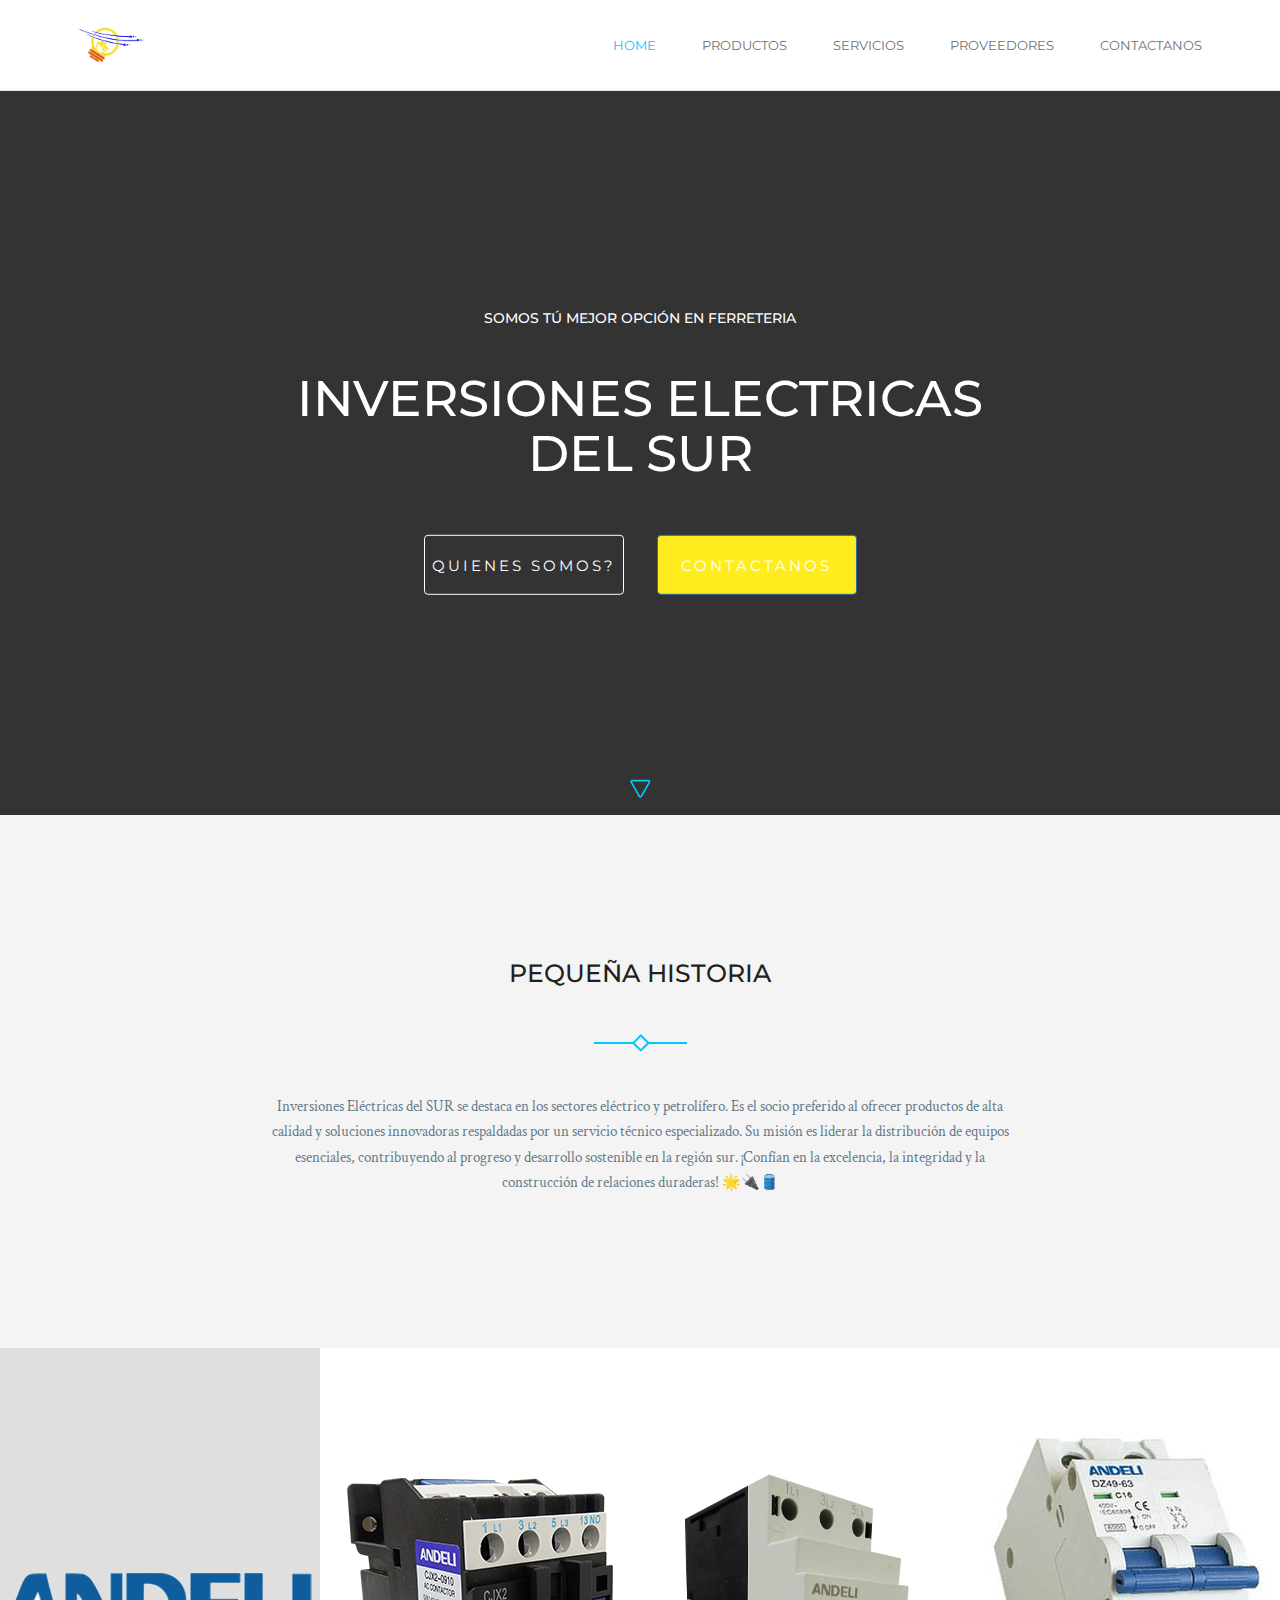
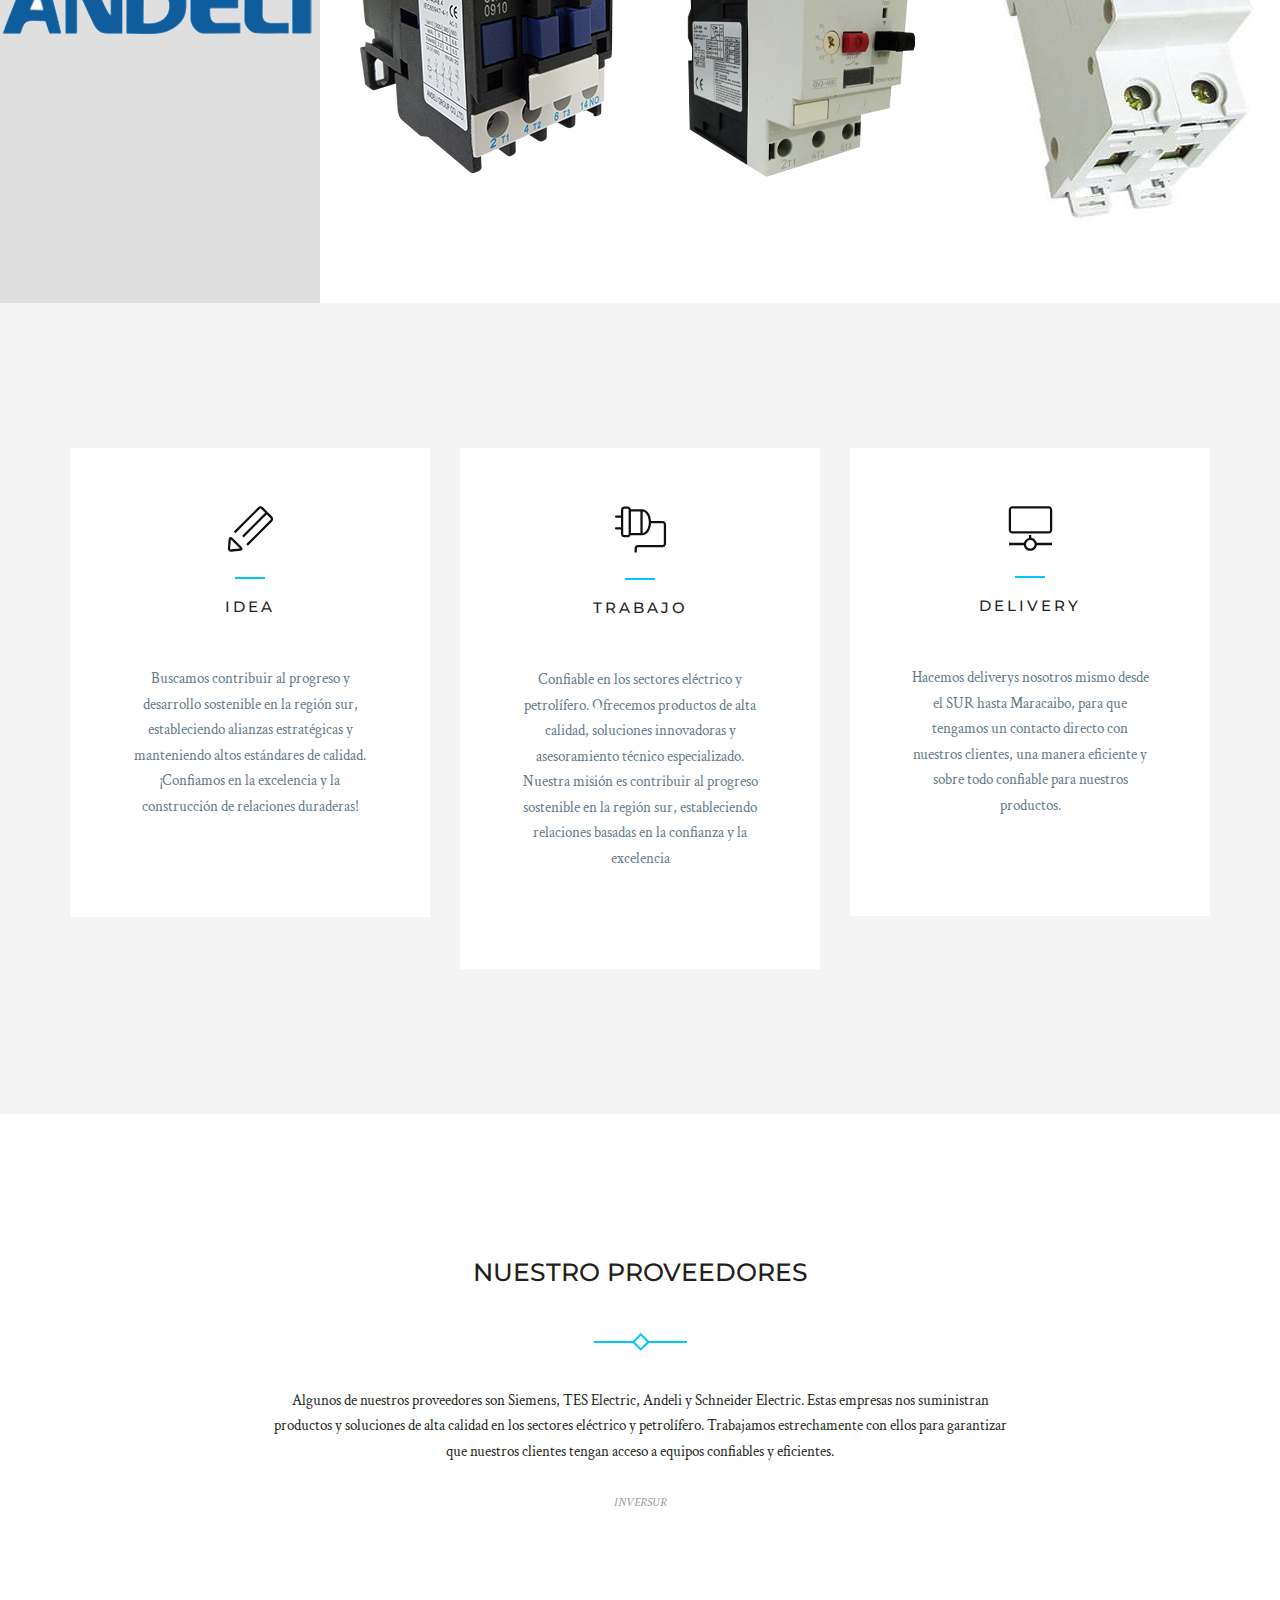
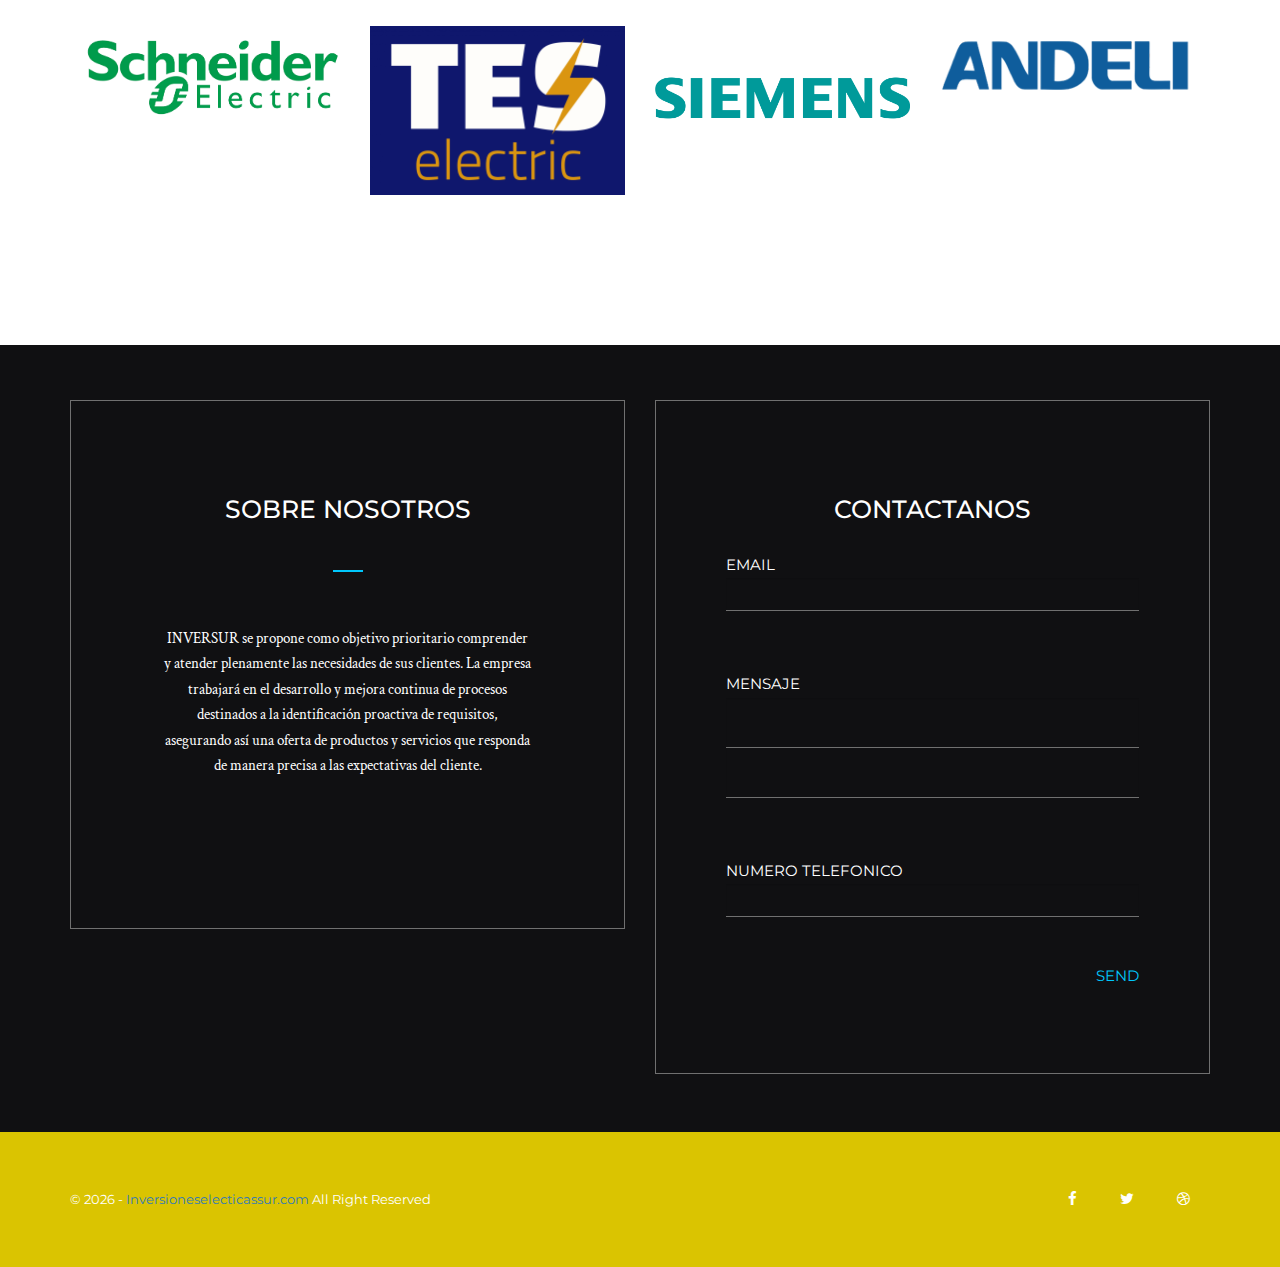
==== index.html @ 47db1a86 "first commit" ====
<!DOCTYPE html>
<html>

<head>
	<title>INVERSIONES ELECTRICAS DEL SUR | INFORMATIVA</title>
	<meta charset="utf-8">
	<meta http-equiv="X-UA-Compatible" content="IE=edge">
	<meta name="viewport" content="width=device-width, initial-scale=1">
	<meta name="description" content="Free singlepage web template created by GraphBerry">
	<meta name="keywords" content="HTML5, Bootstrap 3, CSS3, javascript, PHP, Responsive, Mobile">
	<meta name="author" content="INVERSIONES ELECTRICAS DEL SUR" />
	<!-- Latest compiled and minified CSS -->
	<link rel="stylesheet" href="https://maxcdn.bootstrapcdn.com/bootstrap/3.3.7/css/bootstrap.min.css"
		integrity="sha384-BVYiiSIFeK1dGmJRAkycuHAHRg32OmUcww7on3RYdg4Va+PmSTsz/K68vbdEjh4u" crossorigin="anonymous">
	<!-- Fonts -->
	<link href="https://fonts.googleapis.com/css?family=Montserrat" rel="stylesheet">
	<link href="https://fonts.googleapis.com/css?family=Crimson+Text:400,400i" rel="stylesheet">
	<!-- Styles -->
	<link rel="stylesheet" type="text/css" href="css/font-awesome.min.css">
	<link rel="stylesheet" type="text/css" href="css/slick.css">
	<link rel="stylesheet" type="text/css" href="css/style.css">
	<link rel="icon" href="img/LOGOIES.jpg">
</head>

<body>
	<header id="header">
		<!-- Section title -->
		<h1 class="sr-only">INVERSIONES ELECTRICAS DEL SUR | Home page</h1>
		<nav class="navbar navbar-default navbar-fixed-top">
			<!-- Section title -->
			<h1 class="sr-only">Main navigation</h1>
			<div class="container">
				<!-- Brand and toggle get grouped for better mobile display -->
				<div class="navbar-header">
					<button type="button" class="navbar-toggle collapsed" data-toggle="collapse"
						data-target="#main-navbar" aria-expanded="false">
						<span class="sr-only">Navegacion</span>
						<span class="icon-bar"></span>
						<span class="icon-bar"></span>
						<span class="icon-bar"></span>
					</button>
					<a class="navbar-brand smoothScroll" href="#home">
						<img alt="Modus" src="img/LOGOSINLETRAS.svg">
					</a>
				</div>
				<!-- Collect the nav links, forms, and other content for toggling -->
				<div class="collapse navbar-collapse" id="main-navbar">
					<ul class="nav navbar-nav navbar-right">
						<li class="active"><a class="smoothScroll" href="#home">Home <span
									class="sr-only">(current)</span></a></li>
						<li class="dropdown">
							<a class="smoothScroll" class="dropbtn">Productos</a>
							<div class="dropdown-content">
								<a href="./products/controles_industriales.html">Controles Industriales</a>
								<a href="./products/distribucion_electrica.html">Distribucion Electricas</a>
								<a href="./products/botoneria_luces.html">Botoneria y Luces</a>
								<a href="./products/auxiliares_gabinetes.html">Auxiliares y Gabinetes</a>
								<a href="./products/lamparas_iluminacion.html">Lamparas y Iluminacion</a>
								<a href="./products/herramientas.html">Herramientas</a>
								<a href="./products/accesorios_electricos.html">Accesorios Eletricos</a>
								<a href="./products/din.html">Distribucion - DIN</a>
							</div>
						</li>
						<li><a class="smoothScroll" href="#services">Servicios</a></li>
						<li><a class="smoothScroll" href="#clients">Proveedores</a></li>
						<li><a class="smoothScroll" href="#contact">Contactanos</a></li>
					</ul>
				</div><!-- /.navbar-collapse -->
			</div><!-- /.container -->
		</nav>
	</header>
	<main>
		<section id="home">
			<!-- Section title -->
			<h1 class="sr-only">Home section</h1>
			<div class="overlay"></div>
			<div class="home-content">
				<div class="container">
					<div class="row">
						<div class="col-md-8 col-md-offset-2">
							<span class="h5">Somos tú mejor opción en Ferreteria</span class="h5">
							<h2 class="h1">Inversiones Electricas del Sur</h2>
							<div class="cta-container">
								<a href="#" class="btn btn-default">Quienes somos?</a>
								<button href="#" class="btn btn-primary">Contactanos</button>
							</div>
						</div>
					</div>
				</div>
			</div>
			<a id="down-icon" class="down-icon smoothScroll" href="#history">
				<img class="down-arrow" src="img/svg/down_icon.svg" alt="Down arrow">
			</a>
		</section>
		<section id="history">
			<!-- Section title -->
			<h1 class="sr-only">History section</h1>
			<div class="container">
				<div class="row">
					<div class="col-md-8 col-md-offset-2">
						<div class="history-content">
							<h2 class="section-title">Pequeña historia</h2>
							<p>
								Inversiones Eléctricas del SUR se destaca en los sectores eléctrico y petrolífero. Es el
								socio preferido al ofrecer productos de alta calidad y soluciones innovadoras
								respaldadas por un servicio técnico especializado. Su misión es liderar la distribución
								de equipos esenciales, contribuyendo al progreso y desarrollo sostenible en la región
								sur. ¡Confían en la excelencia, la integridad y la construcción de relaciones duraderas!
								🌟🔌🛢️
						</div>
					</div>
				</div>
			</div>
		</section>
		<section id="products">
			<!-- Section title -->
			<h1 class="sr-only">Products section</h1>
			<!-- Andeli Productos -->
			<div class="slider-container">
				<figure class="project grabbable">
					<img class="img-responsive" src="img/portfolio/andeli.svg" alt="Project Image">
				</figure>
				<figure class="project grabbable">
					<img class="img-responsive" src="img/portfolio/01Andeli.svg" alt="Project Image">
					
				</figure>
				<figure class="project grabbable">
					<img class="img-responsive" src="img/portfolio/02Andeli.svg" alt="Project Image">
					
				</figure>
				<figure class="project grabbable">
					<img class="img-responsive" src="img/portfolio/03Andeli.svg" alt="Project Image">
					
				</figure>
				<!-- Productos Schneider -->
				<figure class="project grabbable">
					<img class="img-responsive" src="img/portfolio/Schneider.svg" alt="Project Image">
					
				</figure>
				<figure class="project grabbable">
					<img class="img-responsive" src="img/portfolio/01Schneider.svg" alt="Project Image">
					
				</figure>
				<figure class="project grabbable">
					<img class="img-responsive" src="img/portfolio/02Schneider.svg" alt="Project Image">
					
				</figure>
				<figure class="project grabbable">
					<img class="img-responsive" src="img/portfolio/03Schneider.svg" alt="Project Image">
					
				</figure>

				<!-- TES PRODUCTOS -->
				<figure class="project grabbable">
					<img class="img-responsive" src="img/portfolio/TES.svg" alt="Project Image">
					
				</figure>
				<figure class="project grabbable">
					<img class="img-responsive" src="img/portfolio/01TES.svg" alt="Project Image">
					
				</figure>
				<figure class="project grabbable">
					<img class="img-responsive" src="img/portfolio/02TES.svg" alt="Project Image">
					
				</figure>
				<figure class="project grabbable">
					<img class="img-responsive" src="img/portfolio/03TES.svg" alt="Project Image">
					
				</figure>
				<!-- Siemens Productos -->
				<figure class="project grabbable">
					<img class="img-responsive" src="img/portfolio/siemens.svg" alt="Project Image">
					
				</figure>
				<figure class="project grabbable">
					<img class="img-responsive" src="img/portfolio/01Siemens.svg" alt="Project Image">
					
				</figure>
				<figure class="project grabbable">
					<img class="img-responsive" src="img/portfolio/02Siemens.svg" alt="Project Image">
					
				</figure>
				<figure class="project grabbable">
					<img class="img-responsive" src="img/portfolio/03Siemens.svg" alt="Project Image">
					
				</figure>

			</div>

		</section>

		<section id="services">

			<!-- Section title -->
			<h1 class="sr-only">Services section</h1>

			<div class="container">

				<div class="row">

					<div class="col-md-4">

						<div class="service">
							<figure>
								<img src="img/svg/services/idea.svg" alt="Idea image">
								<div class="separator"></div>
								<figcaption>
									<h5>Idea</h5>
								</figcaption>
							</figure>
							<p>Buscamos contribuir al progreso y desarrollo sostenible en la región sur, estableciendo
								alianzas estratégicas y manteniendo altos estándares de calidad. ¡Confiamos en la
								excelencia y la construcción de relaciones duraderas! </p>
						</div>

					</div>

					<div class="col-md-4">

						<div class="service">
							<figure>
								<img src="img/svg/services/work.svg" alt="Work image">
								<div class="separator"></div>
								<figcaption>
									<h5>Trabajo</h5>
								</figcaption>
							</figure>
							<p>Confiable en los sectores eléctrico y petrolífero. Ofrecemos productos de alta calidad,
								soluciones innovadoras y asesoramiento técnico especializado. Nuestra misión es
								contribuir al progreso sostenible en la región sur, estableciendo relaciones basadas en
								la confianza y la excelencia</p>
						</div>

					</div>

					<div class="col-md-4">

						<div class="service">
							<figure>
								<img src="img/svg/services/deliver.svg" alt="Deliver image">
								<div class="separator"></div>
								<figcaption>
									<h5>Delivery</h5>
								</figcaption>
							</figure>
							<p>Hacemos deliverys nosotros mismo desde el SUR hasta Maracaibo, para que tengamos un
								contacto directo con nuestros clientes, una manera eficiente y sobre todo confiable para
								nuestros productos.</p>
						</div>

					</div>

				</div>

			</div>

		</section>

		<section id="clients">

			<!-- Section title -->
			<h1 class="sr-only">Clients section</h1>

			<div class="container">

				<div class="row">

					<div class="col-md-8 col-md-offset-2">

						<div class="clients-content">

							<h2 class="section-title">Nuestro proveedores</h2>

							<blockquote>
								<p>Algunos de nuestros proveedores son Siemens, TES Electric, Andeli y Schneider
									Electric. Estas empresas nos suministran productos y soluciones de alta calidad en
									los sectores eléctrico y petrolífero. Trabajamos estrechamente con ellos para
									garantizar que nuestros clientes tengan acceso a equipos confiables y eficientes.
								</p>
								<footer><cite title="Mr. Lorem Ipsum">INVERSUR</cite></footer>
							</blockquote>

						</div>

					</div>

				</div>

				<div class="clients-logs-container">

					<div class="row-proveedores">

						<div class="col-sm-3">
							<div class="single-client-container">
								<img src="img/scheinder-electric.png" alt="Client logo image" class="imagen12">
							</div>
						</div>

						<div class="col-sm-3">
							<div class="single-client-container">
								<img src="img/TES.png" alt="Client logo image" class="imagen123">
							</div>
						</div>

						<div class="col-sm-3">
							<div class="single-client-container">
								<img src="img/Siemens.png" alt="Client logo image" class="imagen12">
							</div>
						</div>

						<div class="col-sm-3">
							<div class="single-client-container">
								<img src="img/cropped-logo_andeli-4-1.png" alt="Client logo image" class="imagen12">
							</div>
						</div>

					</div>

				</div>

			</div>

		</section>

		<section id="contact">

			<!-- Section title -->
			<h1 class="sr-only">Contacto</h1>

			<div class="container">

				<div class="row">

					<div class="col-md-6">

						<div id="about-subsection" class="contact-subsection">

							<h2 class="sub-section-title">Sobre nosotros</h2>

							<p>INVERSUR se propone como objetivo prioritario comprender y atender plenamente las
								necesidades de sus clientes. La empresa trabajará en el desarrollo y mejora continua de
								procesos destinados a la identificación proactiva de requisitos, asegurando así una
								oferta de productos y servicios que responda de manera precisa a las expectativas del
								cliente.</p>

						</div>

					</div>

					<div class="col-md-6">

						<div id="form-subsection" class="contact-subsection">

							<h2 class="sub-section-title">Contactanos</h2>

							<form>

								<div class="form-group">
									<label class="email-label" for="Email">Email</label>
									<input type="email" class="form-control" id="Email">
								</div>

								<div class="form-group">
									<label class="message-label" for="Message">Mensaje</label>
									<textarea class="form-control" id="Message" rows="2"></textarea>
								</div>

								<div class="form-group">
									<label class="message-label" for="number">Numero telefonico</label>
									<input type="number" class="form-control" id="number" rows="1" >
								</div>

								<button type="submit" class="btn btn-default pull-right">Send</button>

							</form>

						</div>

					</div>

				</div>

			</div>

		</section>

	</main>

	<footer id="footer">

		<!-- Section title -->
		<h1 class="sr-only">Footer section</h1>

		<div class="container">

			<div class="row">

				<div class="col-sm-6">
					<small class="copyright"> © <span id="year">2024</span> - <a
							href="http://www.Inversioneselecticassur.com">Inversioneselecticassur.com</a> All Right
						Reserved</small>
				</div>

				<div class="col-sm-6">
					<ul class="social-list">
						<li><a href="#"><i class="fa fa-facebook" aria-hidden="true"></i></a></li>
						<li><a href="#"><i class="fa fa-twitter" aria-hidden="true"></i></a></li>
						<li><a href="#"><i class="fa fa-dribbble" aria-hidden="true"></i></a></li>
					</ul>
				</div>

			</div>

		</div>

	</footer>

	<!-- Scripts -->
	<script src="https://code.jquery.com/jquery-3.2.1.min.js"></script>
	<script type="text/javascript" src="js/smooth-scroll.min.js"></script>
	<script type="text/javascript" src="js/modernizr.mq.js"></script>
	<script type="text/javascript" src="js/slick.min.js"></script>

	<!-- Latest compiled and minified JavaScript Bootstrap-->
	<script src="https://maxcdn.bootstrapcdn.com/bootstrap/3.3.7/js/bootstrap.min.js"
		integrity="sha384-Tc5IQib027qvyjSMfHjOMaLkfuWVxZxUPnCJA7l2mCWNIpG9mGCD8wGNIcPD7Txa"
		crossorigin="anonymous"></script>

	<!-- Custom JS -->
	<script src="js/custom.js"></script>
	<script src="https://cdn.jsdelivr.net/npm/emailjs-com@2/dist/email.min.js"></script>
	<script>
		(function () {
			emailjs.init('J43ruftnwgSSAaIPX'); // Reemplaza 'YOUR_USER_ID' con tu ID de usuario de EmailJS
		})();
	</script>
	<script>
		document.querySelector('form').addEventListener('submit', function (event) {
			event.preventDefault();

			emailjs.send('service_hifh8ve', 'template_kzwcd33', {
				email: document.getElementById('Email').value,
				message: document.getElementById('Message').value,
				phone: document.getElementById('number').value
			})
				.then(function (response) {
					console.log('SUCCESS!', response.status, response.text);
					
				}, function (error) {
					console.log('FAILED...', error);
				});
		});
	</script>

</body>

</html>
---- css/style.css ----
/**********************
DEFAULT
***********************/

body {
	padding-top: 90px;
	font-family: 'Crimson Text', serif;
	font-size: 15px;
	color: #637988;
	line-height: 1.7;
}

ul,
ol {
	list-style-type: none;
	padding: 0;
	margin: 0;
}

.social-list li {
	display: inline-block;
}

.social-list a {
	padding: 20px;
	color: #fff;
	text-decoration: none;
}

p {
	margin: 0;
}

h1,
.h1,
h2,
.h2,
h3,
.h3,
h4,
.h4,
h5,
.h5,
h6,
.h6,
label,
button,
.btn {
	font-family: 'Montserrat', sans-serif;
	text-transform: uppercase;
	margin: 0;
}

h1,
.h1,
h2,
.h2,
h3,
.h3,
h4,
.h4,
h5,
.h5,
h6,
.h6 {
	display: block;
}

h1,
.h1 {
	font-size: 50px;
}

h2 {
	font-size: 25px;
}

h2.section-title {
	color: #231f20;
}

h2.section-title:after {
	display: block;
	content: '';
	width: 100%;
	height: 19px;
	background: url('../img/svg/separator.svg') center center no-repeat;
	margin-top: 45px;
}

h5 {
	font-size: 15px;
	letter-spacing: 0.2em;
}

section {
	position: relative;
}

section:nth-child(odd) {
	background-color: #ffffff;
}

section:nth-child(even) {
	background-color: #f4f4f4;
}

blockquote {
	padding: 0;
	margin: 0;
	border: 0;
}

form {
	text-align: left;
}

label {
	font-weight: normal;
}

button,
.btn {
	font-size: 15px;
}

.form-group {
	margin: 0;
}

.form-control {
	background-color: transparent;
	color: #ffffff;
	border: none;
	border-bottom: 1px solid #707070;
	border-radius: 0;
	transition: all 0.3s ease-out;
}

.form-control:focus {
	border-color: #ffffff;
	box-shadow: none;
}

/**********************
NAVBAR
***********************/

.navbar {
	min-height: 90px;
	font-family: 'Montserrat', sans-serif;
	text-transform: uppercase;
}

.navbar-default {
	background-color: #ffffff;
}

.navbar-brand {
	height: 90px;
	padding: 23px;
}

.navbar-brand img {
	max-height: 44px;
}

.navbar-default .navbar-nav>li>a {
	font-size: 13px;
	color: #707070;
	padding: 35px 23px;
}

.navbar-default .navbar-nav>li>a:focus,
.navbar-default .navbar-nav>li>a:hover {
	color: #00c7fc;
	background-color: transparent;
}

.navbar-default .navbar-nav>.active>a,
.navbar-default .navbar-nav>.active>a:focus,
.navbar-default .navbar-nav>.active>a:hover {
	color: #00c7fc;
	background-color: transparent;
}

.navbar-default .navbar-toggle {
	margin-top: 28px;
	margin-bottom: 28px;
	border: 0;
	border-radius: 0;
}

.navbar-default .navbar-toggle .icon-bar {
	background: #707070;
}

.navbar-default .navbar-toggle:focus,
.navbar-default .navbar-toggle:hover {
	background-color: transparent;
}

.navbar-default .navbar-toggle:focus .icon-bar,
.navbar-default .navbar-toggle:hover .icon-bar {
	background: #00c7fc;
}

.mi-lista {
	list-style-type: none;
	margin: 0;
	padding: 0;
	overflow: hidden;
	background-color: #333;
}

.mi-lista li {
	float: left;
}

.mi-lista li a,
.dropbtn {
	display: inline-block;
	color: white;
	text-align: center;
	padding: 14px 16px;
	text-decoration: none;
}


.mi-lista li.dropdown {
	display: inline-block;
}

.dropdown-content {
	display: none;
	position: absolute;
	background-color: #f9f9f9;
	min-width: 190px;
	box-shadow: 1px 8px 16px 0px rgba(0, 0, 0, 0.2);
	z-index: 1;
}

.dropdown-content a {
	color: black;
	padding: 12px 16px;
	text-decoration: none;
	display: block;
	text-align: left;
	font-size: 90%;
}

.dropdown-content a:hover {
	color: #00c7fc;
}

.dropdown:hover .dropdown-content {
	display: block;
}

/**********************
HOME SECTION
***********************/

#home {
	height: 725px;
	background: url("../img/header-potente.jpg") center center no-repeat;
	background-size: cover;
}

.overlay {
	position: absolute;
	top: 0;
	left: 0;
	width: 100%;
	height: 100%;
	background: rgba(0, 0, 0, .8);
}

.home-content {
	position: absolute;
	width: 100%;
	top: 50%;
	transform: translateY(-50%);
	text-align: center;
	color: #ffffff;
}

.home-content .h1,
.home-content h2 {
	margin-top: 45px;
}

.home-content .cta-container {
	margin-top: 54px;
}

.home-content .btn {
	letter-spacing: 0.2em;
	margin: 0 15px;
	text-align: center;
	padding: 0;
	width: 200px;
	height: 60px;
	line-height: 60px;
	box-sizing: border-box;
	color: #ffffff;
	transition: all 0.3s;
	outline: none;
	box-shadow: none;
}

.home-content .btn-default {
	background-color: transparent;
	border: 1px solid #ffffff;
}

.home-content .btn-default:hover,
.home-content .btn-default.active.focus,
.home-content .btn-default.active:focus,
.home-content .btn-default.active:hover,
.home-content .btn-default:active.focus,
.home-content .btn-default:active:focus,
.home-content .btn-default:active:hover {
	background: #ffffff;
	color: #231f20;
	border-color: #ffffff;
}

.home-content .btn-primary {
	background-color: #ffec1f;
}

.home-content .btn-primary:hover,
.home-content .btn-primary.active.focus,
.home-content .btn-primary.active:focus,
.home-content .btn-primary.active:hover,
.home-content .btn-primary:active.focus,
.home-content .btn-primary:active:focus,
.home-content .btn-primary:active:hover {
	background: #ffffff;
	color: #dd5b5b;
	border-color: #ef6464;
}

.down-icon {
	position: absolute;
	left: 50%;
	transform: translateX(-50%);
	bottom: 0;
	padding: 45px 15px 15px;
}

.down-arrow {
	animation: scrollDown 2s infinite;
}

@keyframes scrollDown {

	0%,
	20%,
	50%,
	80%,
	100% {
		transform: translateY(0);
	}

	40% {
		transform: translateY(-30px);
	}

	60% {
		transform: translateY(-15px);
	}
}

/**********************
HISTORY SECTION
***********************/

#history {
	/*background-color: #f4f4f4;*/
	padding: 145px 0 152px;
}

.history-content {
	text-align: center;
}

.history-content p {
	margin-top: 42px;
}

/**********************
PORTFOLIO SECTION
***********************/

.project {
	position: relative;
	width: 320px;
	height: 555px;
	overflow: hidden;
	outline: none;
}

.project:hover .description {
	transform: translateY(-100%);
}

.project img {
	width: 100%;
}


.project .description {
	position: absolute;
	width: 100%;
	height: 370px;
	padding: 61px 33px 54px;
	background: #04a3ce;
	color: #ffffff;
	text-align: center;
	transition: all .3s ease-out;
}

.project .description p {
	margin-top: 65px;
}

.project .description .social-list {
	margin-top: 54px;
}

/**********************
SERVICES SECTION
***********************/

#services {
	padding: 145px 0;
}

.service {
	background: #ffffff;
	padding: 58px 61px 98px;
	text-align: center;
}

.service .separator {
	width: 30px;
	height: 2px;
	background-color: #00c7fc;
	margin: 25px auto 0;
}

.service h5 {
	margin-top: 20px;
	color: #231f20;
}

.service p {
	margin-top: 51px;
}

/**********************
CLIENTS SECTION
***********************/

#clients {
	padding: 145px 0 150px;
}

.clients-content {
	text-align: center;
}

.clients-content blockquote {
	color: #231f20;
	font-size: 15px;
	margin-top: 37px;
}

.clients-content blockquote footer {
	margin-top: 30px;
	color: #999999;
}

.clients-content blockquote footer:before {
	content: '';
}

.clients-logs-container {
	margin-top: 115px;
	text-align: center;
}

/**********************
CONTACT SECTION
***********************/

#contact {
	background-color: #101012;
	color: #ffffff;
	padding: 55px 0 58px;
}

.contact-subsection {
	border: 1px solid #707070;
	text-align: center;
	min-height: 500px;
	box-sizing: border-box;
}

#about-subsection {
	padding: 95px 92px 149px;
}

#about-subsection h2:after {
	display: block;
	content: '';
	width: 30px;
	height: 2px;
	background-color: #00c7fc;
	margin: 46px auto 0;
}

#about-subsection p {
	margin-top: 54px;
}

#form-subsection {
	padding: 95px 70px 76px;
	overflow: hidden;
}

#form-subsection .email-label {
	margin-top: 28px;
}

#form-subsection input {
	padding: 0 5px;
	height: 33px;
}

#form-subsection .message-label {
	margin-top: 60px;
}

#form-subsection textarea {
	margin: 0;
	padding: 0 5px;
	border: 0;
	box-sizing: border-box;
	resize: none;
	font-size: 15px;
	line-height: 50px;
	vertical-align: bottom;
	background: linear-gradient(transparent 49px, #707070 1px);
	background-size: 100% 50px;
	background-repeat: repeat-y;
}

#form-subsection textarea:focus,
#form-subsection textarea:active {
	background: linear-gradient(transparent 49px, #ffffff 1px);
	background-size: 100% 50px;
	background-repeat: repeat-y;
}

#form-subsection .btn-default {
	color: #00c7fc;
	background: transparent;
	border: 0;
	border-color: transparent;
	border-radius: 0;
	padding: 10px 0;
	margin-top: 38px;
	outline: none;
	box-shadow: none;
}

#form-subsection .btn-default:hover,
#form-subsection .btn-default.active.focus,
#form-subsection .btn-default.active:focus,
#form-subsection .btn-default.active:hover,
#form-subsection .btn-default:active.focus,
#form-subsection .btn-default:active:focus,
#form-subsection .btn-default:active:hover {
	color: #ffffff;
}

/**********************
FOOTER SECTION
***********************/

#footer {
	background: #dac401;
	color: #ffffff;
	padding: 55px 0;
}

#footer .copyright {
	font-family: 'Montserrat', sans-serif;
}

#footer .social-list {
	float: right;
}

/**********************
HELPER CLASSES
***********************/

.is-visuallyhidden {
	border: 0;
	clip: rect(0 0 0 0);
	height: 1px;
	margin: -1px;
	overflow: hidden;
	padding: 0;
	position: absolute;
	width: 1px;
}

.grabbable {
	cursor: move;
	cursor: grab;
	cursor: -moz-grab;
	cursor: -webkit-grab;
}

.grabbing {
	cursor: grabbing;
	cursor: -moz-grabbing;
	cursor: -webkit-grabbing;
}

/**********************
RESPONSIVE
***********************/

@media only screen and (max-width: 1199px) {

	/**********************
	CONTACT SECTION
	***********************/

	#about-subsection,
	#form-subsection {
		padding: 95px 70px 70px;
		min-height: 560px;
	}

}

@media only screen and (max-width: 991px) {

	/**********************
	SERVICES SECTION
	***********************/
	.service:not(first-of-type) {
		margin-top: 30px;
	}

	/**********************
	CONTACT SECTION
	***********************/

	#about-subsection,
	#form-subsection {
		padding: 80px;
		min-height: auto;
	}

	#form-subsection {
		margin-top: 55px;
	}

}

@media only screen and (max-width: 767px) {

	/**********************
	DEFAULT
	***********************/

	h1,
	h2,
	h3,
	h4,
	h5,
	h6 {
		line-height: 1.5;
	}

	/**********************
	NAVBAR
	***********************/

	.navbar-default .navbar-nav {
		text-align: center;
	}

	.navbar-default .navbar-nav>li>a {
		padding: 20px 0;
	}

	/**********************
	HOME SECTION
	***********************/

	.home-content {
		transform: translateY(-55%);
	}

	.home-content .h1,
	.home-content h2 {
		font-size: 42px;
	}

	/**********************
	SERVICES SECTION
	***********************/
	.service {
		padding: 30px;
	}

	/**********************
	CLIENTS SECTION
	***********************/
	.single-client-container:not(first-of-type) {
		margin-top: 60px;
	}

	/**********************
	CONTACT SECTION
	***********************/

	#about-subsection,
	#form-subsection {
		padding: 60px 30px;
		min-height: auto;
	}


	/**********************
	FOOTER SECTION
	***********************/
	#footer {
		text-align: center;
	}

	#footer .social-list {
		float: none;
		margin-top: 45px;
	}

}

@media only screen and (max-width: 575px) {

	/**********************
	HOME SECTION
	***********************/

	.home-content .btn {
		display: block;
		margin: 0 auto;
	}

	.home-content .btn-primary {
		margin-top: 30px;
	}

}
@media only screen and (max-width: 767px) {
	.imagen12 {
		max-width: 35%;
	}
	.imagen123 {
		max-width: 35%;
		background-color: #0f176d;
	}

}
.imagen12 {
	max-width: 100%;
}
.imagen123 {
	max-width: 100%;
	background-color: #0f176d;
}
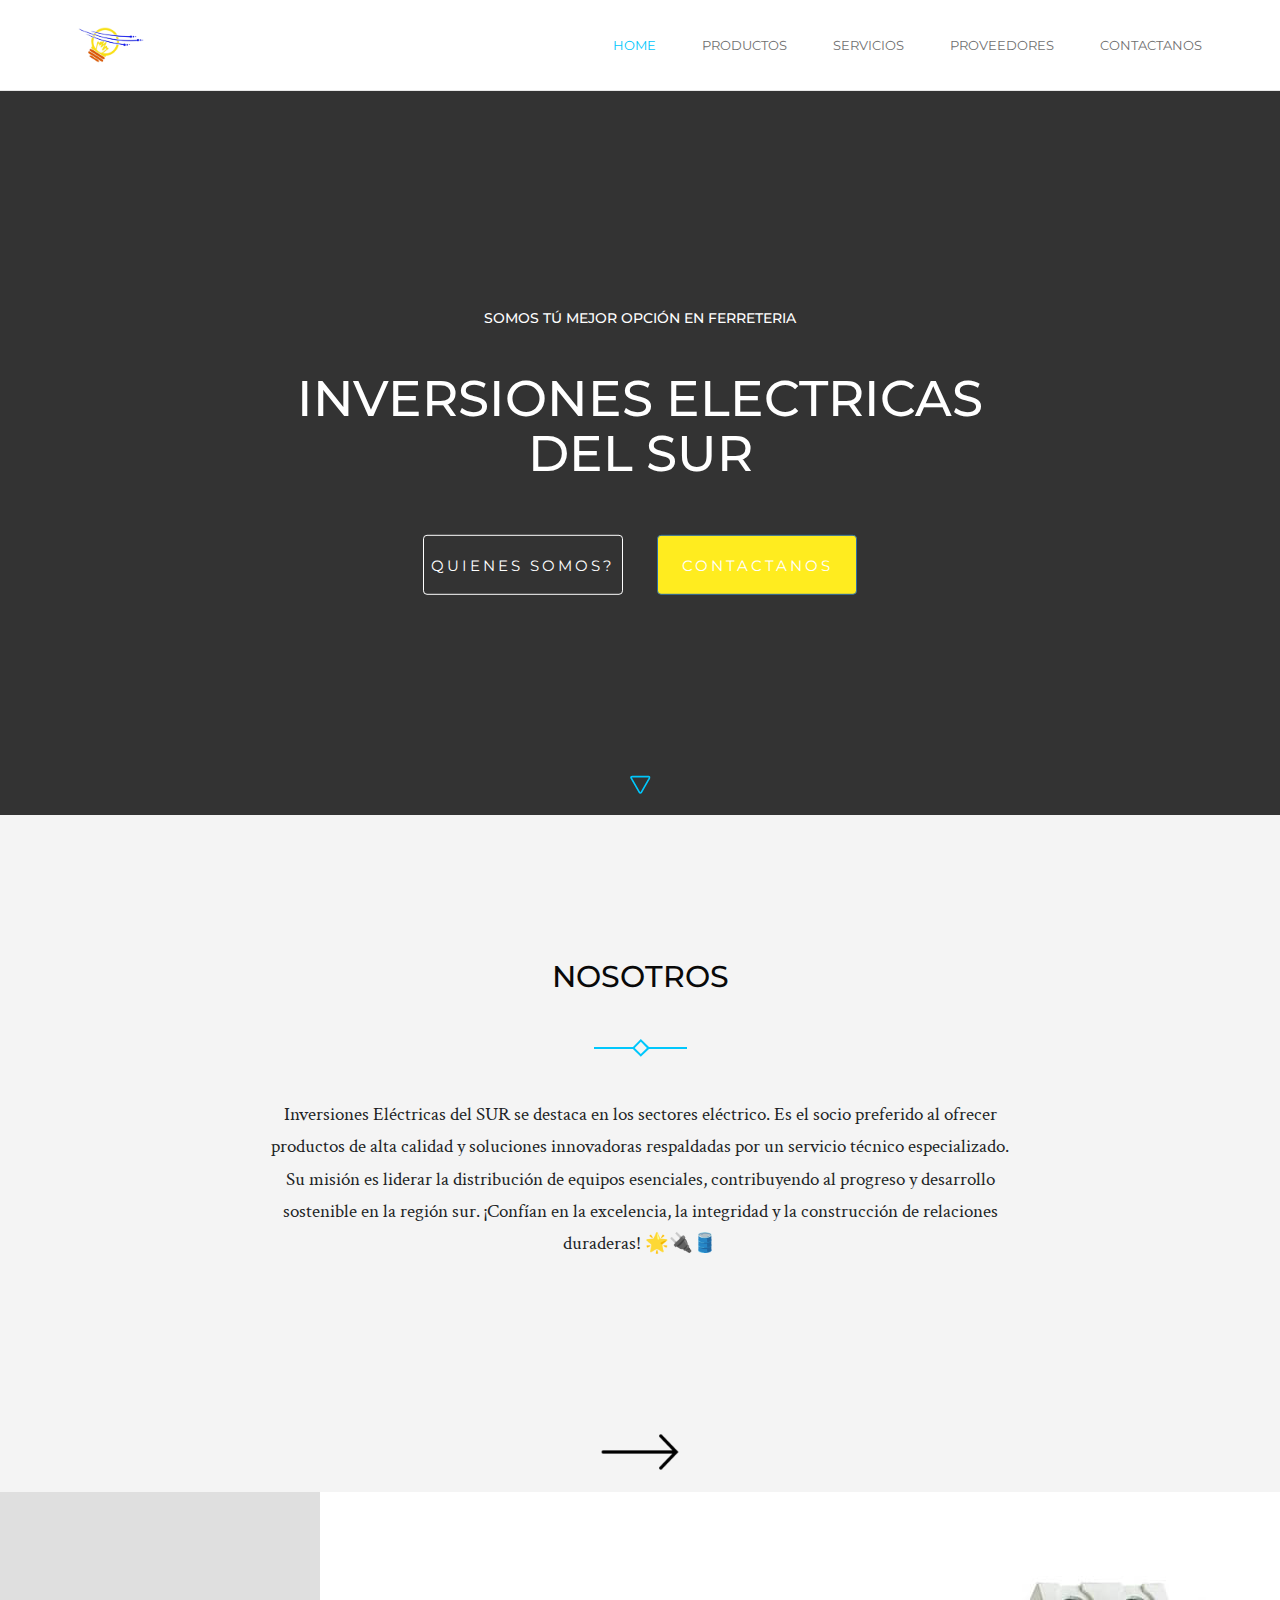
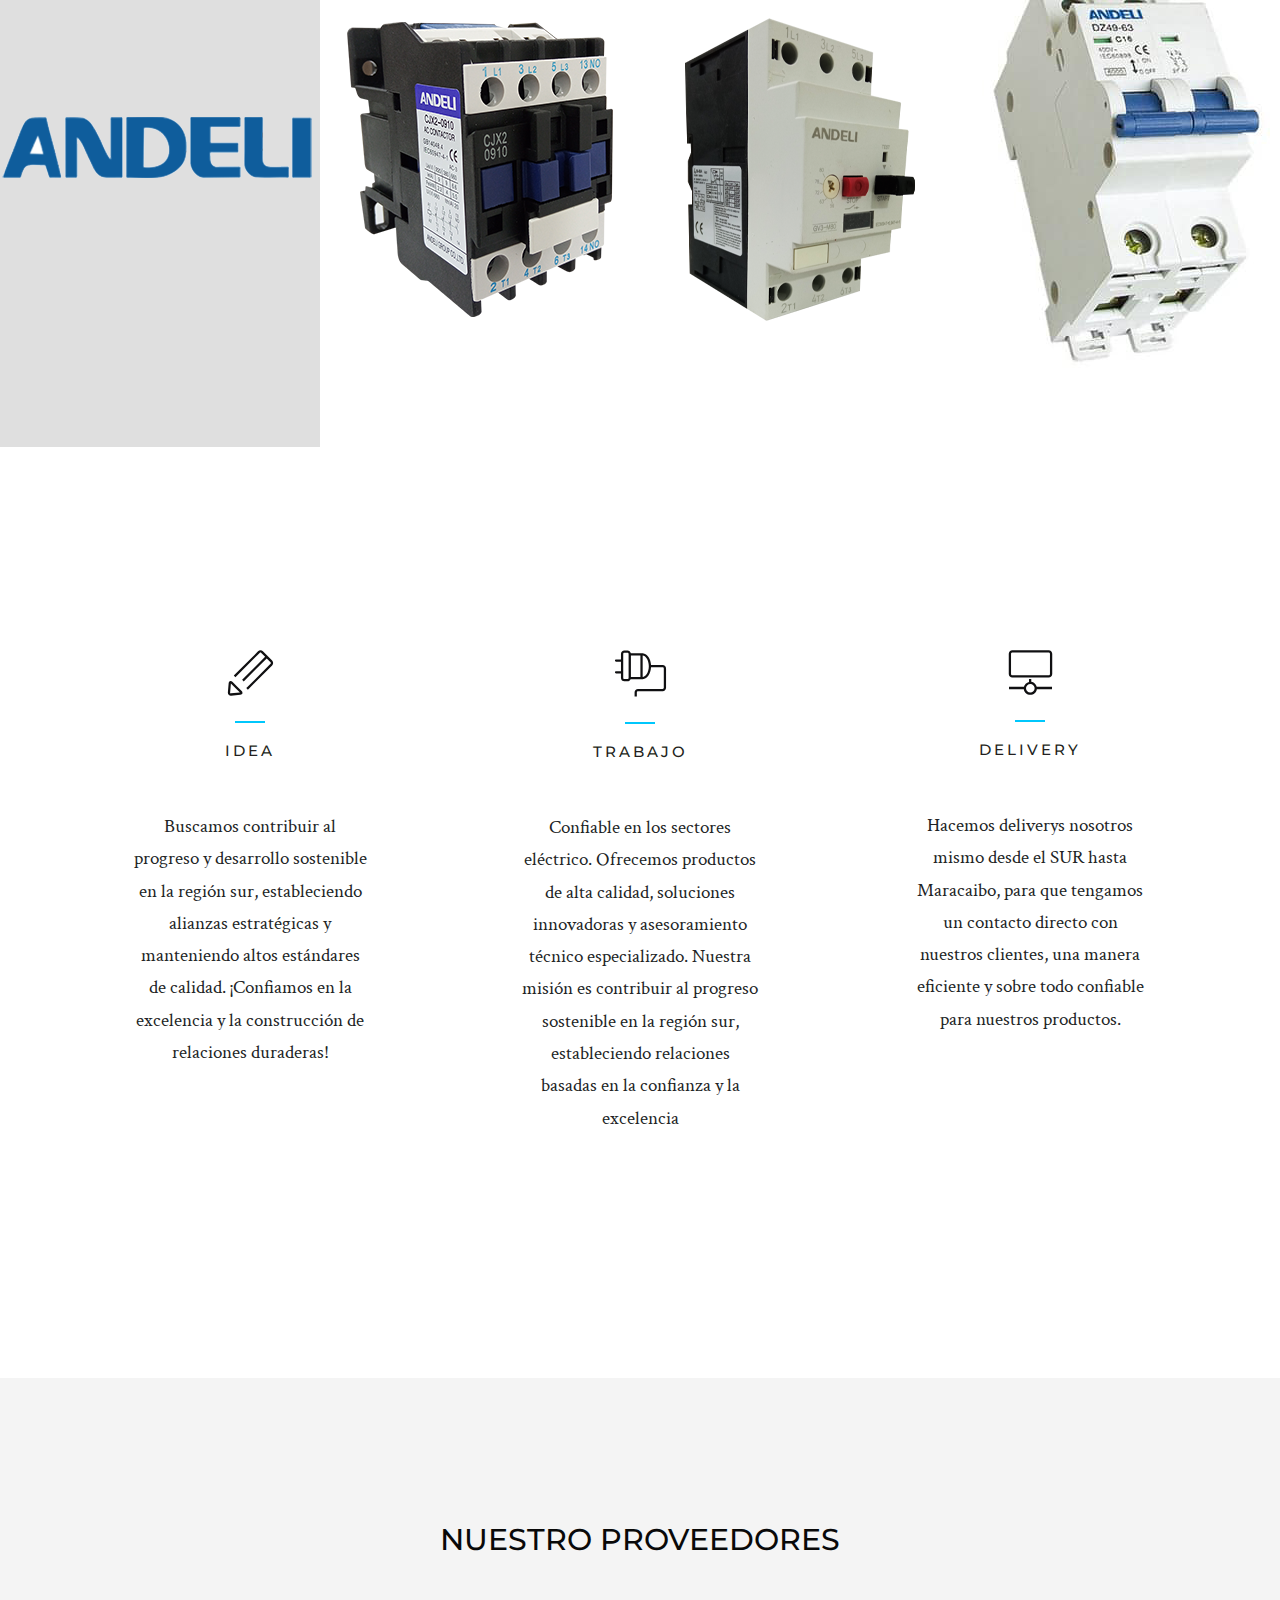
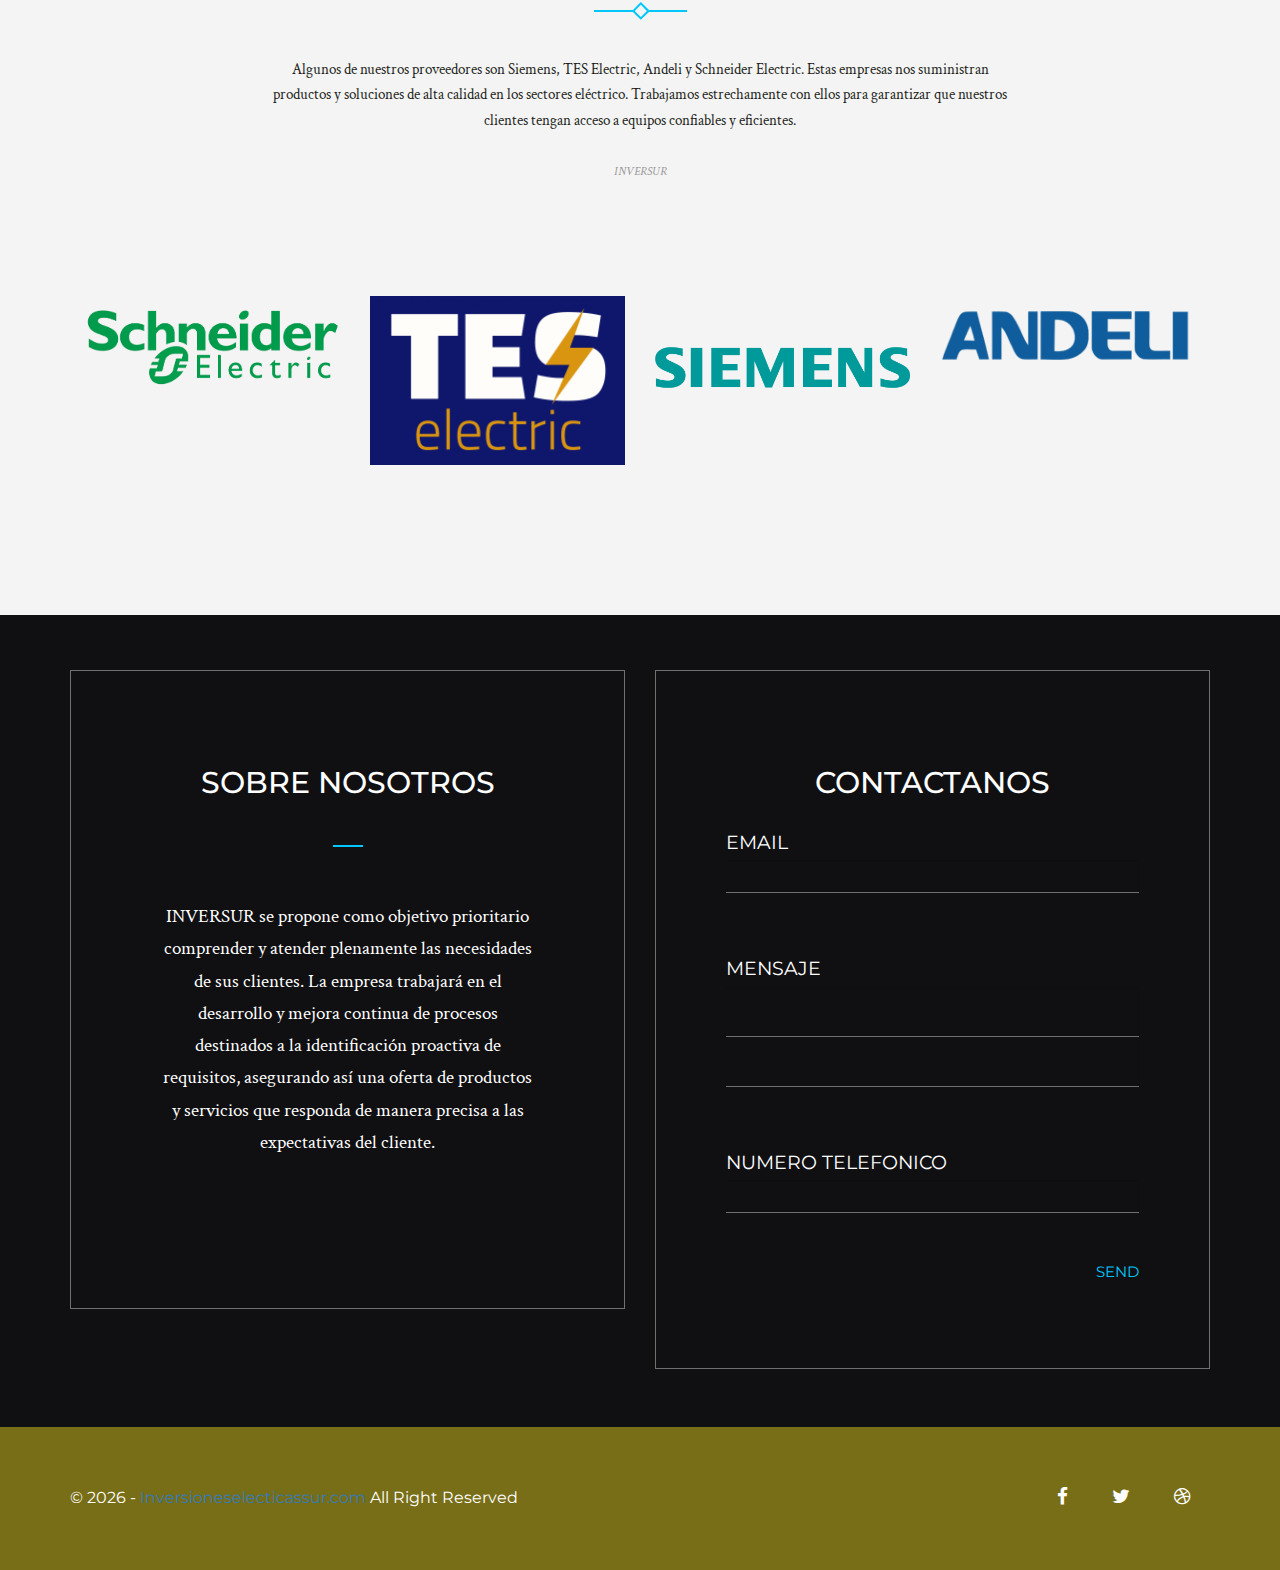
==== commit cb669fc7: "Areglos menores" ====
--- a/index.html
+++ b/index.html
@@ -81,8 +81,8 @@
 							<span class="h5">Somos tú mejor opción en Ferreteria</span class="h5">
 							<h2 class="h1">Inversiones Electricas del Sur</h2>
 							<div class="cta-container">
-								<a href="#" class="btn btn-default">Quienes somos?</a>
-								<button href="#" class="btn btn-primary">Contactanos</button>
+								<a href="#history" class="btn btn-default smoothScroll">Quienes somos?</a>
+								<a href="#contact" class="btn btn-primary smoothScroll">Contactanos</a>
 							</div>
 						</div>
 					</div>
@@ -94,14 +94,14 @@
 		</section>
 		<section id="history">
 			<!-- Section title -->
-			<h1 class="sr-only">History section</h1>
+			<h1 class="sr-only"></h1>
 			<div class="container">
 				<div class="row">
 					<div class="col-md-8 col-md-offset-2">
 						<div class="history-content">
-							<h2 class="section-title">Pequeña historia</h2>
+							<h2 class="section-title">Nosotros</h2>
 							<p>
-								Inversiones Eléctricas del SUR se destaca en los sectores eléctrico y petrolífero. Es el
+								Inversiones Eléctricas del SUR se destaca en los sectores eléctrico. Es el
 								socio preferido al ofrecer productos de alta calidad y soluciones innovadoras
 								respaldadas por un servicio técnico especializado. Su misión es liderar la distribución
 								de equipos esenciales, contribuyendo al progreso y desarrollo sostenible en la región
@@ -111,8 +111,16 @@
 					</div>
 				</div>
 			</div>
-		</section>
+			
+		</section>
+			<div class="flechita">
+				<img src="/img/arrow.png" alt="" >
+			</div>
+			
+
+		
 		<section id="products">
+			
 			<!-- Section title -->
 			<h1 class="sr-only">Products section</h1>
 			<!-- Andeli Productos -->
@@ -225,7 +233,7 @@
 									<h5>Trabajo</h5>
 								</figcaption>
 							</figure>
-							<p>Confiable en los sectores eléctrico y petrolífero. Ofrecemos productos de alta calidad,
+							<p>Confiable en los sectores eléctrico. Ofrecemos productos de alta calidad,
 								soluciones innovadoras y asesoramiento técnico especializado. Nuestra misión es
 								contribuir al progreso sostenible en la región sur, estableciendo relaciones basadas en
 								la confianza y la excelencia</p>
@@ -274,7 +282,7 @@
 							<blockquote>
 								<p>Algunos de nuestros proveedores son Siemens, TES Electric, Andeli y Schneider
 									Electric. Estas empresas nos suministran productos y soluciones de alta calidad en
-									los sectores eléctrico y petrolífero. Trabajamos estrechamente con ellos para
+									los sectores eléctrico. Trabajamos estrechamente con ellos para
 									garantizar que nuestros clientes tengan acceso a equipos confiables y eficientes.
 								</p>
 								<footer><cite title="Mr. Lorem Ipsum">INVERSUR</cite></footer>
--- a/css/style.css
+++ b/css/style.css
@@ -1,12 +1,21 @@
 /**********************
 DEFAULT
 ***********************/
+.flechita {
+	height: 80px;
+	text-align: center;
+	background-color: #f4f4f4;
+}
+.flechita img {
+	height: 80px;
+}
+
 
 body {
 	padding-top: 90px;
 	font-family: 'Crimson Text', serif;
-	font-size: 15px;
-	color: #637988;
+	font-size: 19px;
+	color: #212324;
 	line-height: 1.7;
 }
 
@@ -72,11 +81,11 @@
 }
 
 h2 {
-	font-size: 25px;
+	font-size: 30px;
 }
 
 h2.section-title {
-	color: #231f20;
+	color: #090909;
 }
 
 h2.section-title:after {
@@ -592,7 +601,7 @@
 ***********************/
 
 #footer {
-	background: #dac401;
+	background: #6c6102ea;
 	color: #ffffff;
 	padding: 55px 0;
 }
